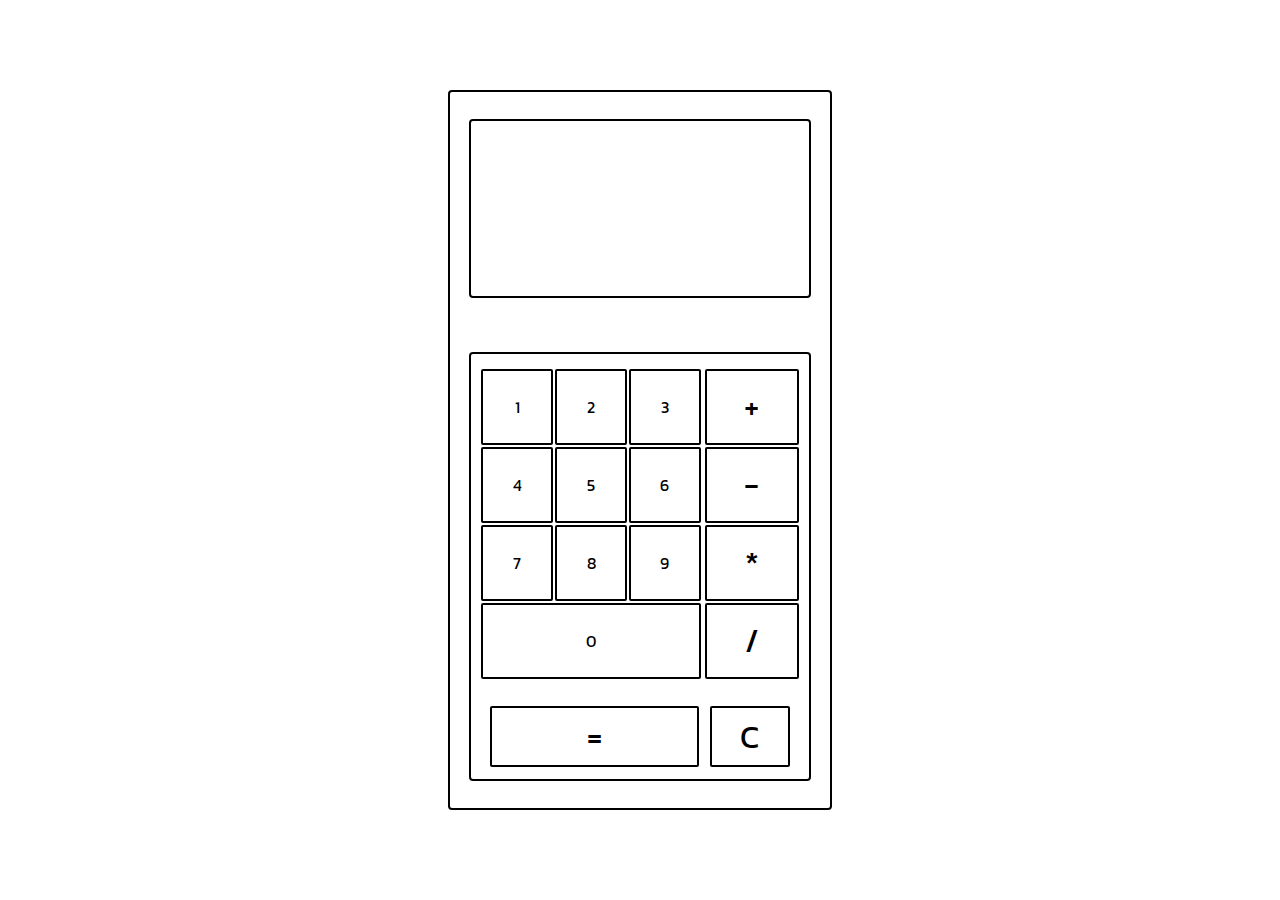
==== calculator/index.html @ 45ae0957 "calculator" ====
<!DOCTYPE html>
<html lang="en">

<head>
    <meta charset="UTF-8">
    <meta http-equiv="X-UA-Compatible" content="IE=edge">
    <meta name="viewport" content="width=device-width, initial-scale=1.0">
    <title>Calculator</title>
    <link rel="stylesheet" href="./style.css">
</head>

<body>
    <div class="container">
        <div class="display"></div>
        <div class="button">
            <div class="input">

                <div class="number">

                    <div class="btn" id="btn1">1</div>
                    <div class="btn" id="btn2">2</div>
                    <div class="btn" id="btn3">3</div>
                    <div class="btn" id="btn4">4</div>
                    <div class="btn" id="btn5">5</div>
                    <div class="btn" id="btn6">6</div>
                    <div class="btn" id="btn7">7</div>
                    <div class="btn" id="btn8">8</div>
                    <div class="btn" id="btn9">9</div>
                    <div class="btn" id="btn0">0</div>
                </div>
                <div class="operator txt-op">
                    <div class="btn">+</div>
                    <div class="btn">-</div>
                    <div class="btn">*</div>
                    <div class="btn">/</div>
                </div>
            </div>
            <div class="equal txt-op">
                
                <div class="btn" id="equal">=</div>
                <div class="btn btn-c">C</div>
            </div>
        </div>
    </div>
    <script src="./script.js"></script>
</body>

</html>
---- calculator/style.css ----
@import url('https://fonts.googleapis.com/css2?family=Kanit&display=swap');

*{
    margin: 0;
    padding: 0;
    
    box-sizing: border-box;
}

body, html{
    height: 100vh;
    width: 100vw;
    display: flex;
    
    justify-content: center;
    align-items: center;
}

.container{
    display: flex;
    flex-direction: column;
    justify-content:space-around;
    align-items:center;
    height: 80%;
    width: 30%;
    
    
    border: 2px solid black;
    border-radius: 4px;
   
}

.display{
    border: 2px solid black;
    width: 90%;
    height: 25%;
    border-radius: 4px;
}

.button{
    border: 2px solid black;
    width: 90%;
    height: 60%;
   display: flex;
   flex-direction: column;
   justify-content:space-around;
   align-items:center;
   border-radius: 4px;

   
}
.input{
    /* border: 2px solid yellow; */
    display: flex;
    justify-content: center;
    align-items:center;
    width: 95%;
    height: 75%;

}

.btn{
    border: 2px solid black;
}

.number{
    /* border: 2px solid pink; */
    height: 97%;
    width: 70%;
    margin: 2px 2px;
    display: grid;
    grid-template-columns: repeat( 3, auto);
    gap: 2px;
    
}

#btn0{
    grid-column-start: 1;
    grid-column-end: 4;
}

.operator{
    /* border: 2px solid blueviolet; */
    height: 97%;
    width: 30%;
    margin: 2px 2px;
   display: grid;
   grid-template-columns: repeat(1, auto);
   gap: 2px;
    
}

.equal{
    /* border: 2px solid green; */
    width: 95%;
    height: 15%;
    display: flex;
    align-items: center;
    justify-content: space-evenly;
    

}

#equal{
    width: 65%;
    height: 95%;
    
}

.btn-c{
    width: 25%;
    height: 95%;
}

.btn{
    display: flex;
    align-items: center;
    justify-content: center;
    font-family: 'Kanit', sans-serif;
    border-radius: 2px;

}

.txt-op{
    
    font-size: 2rem;
}
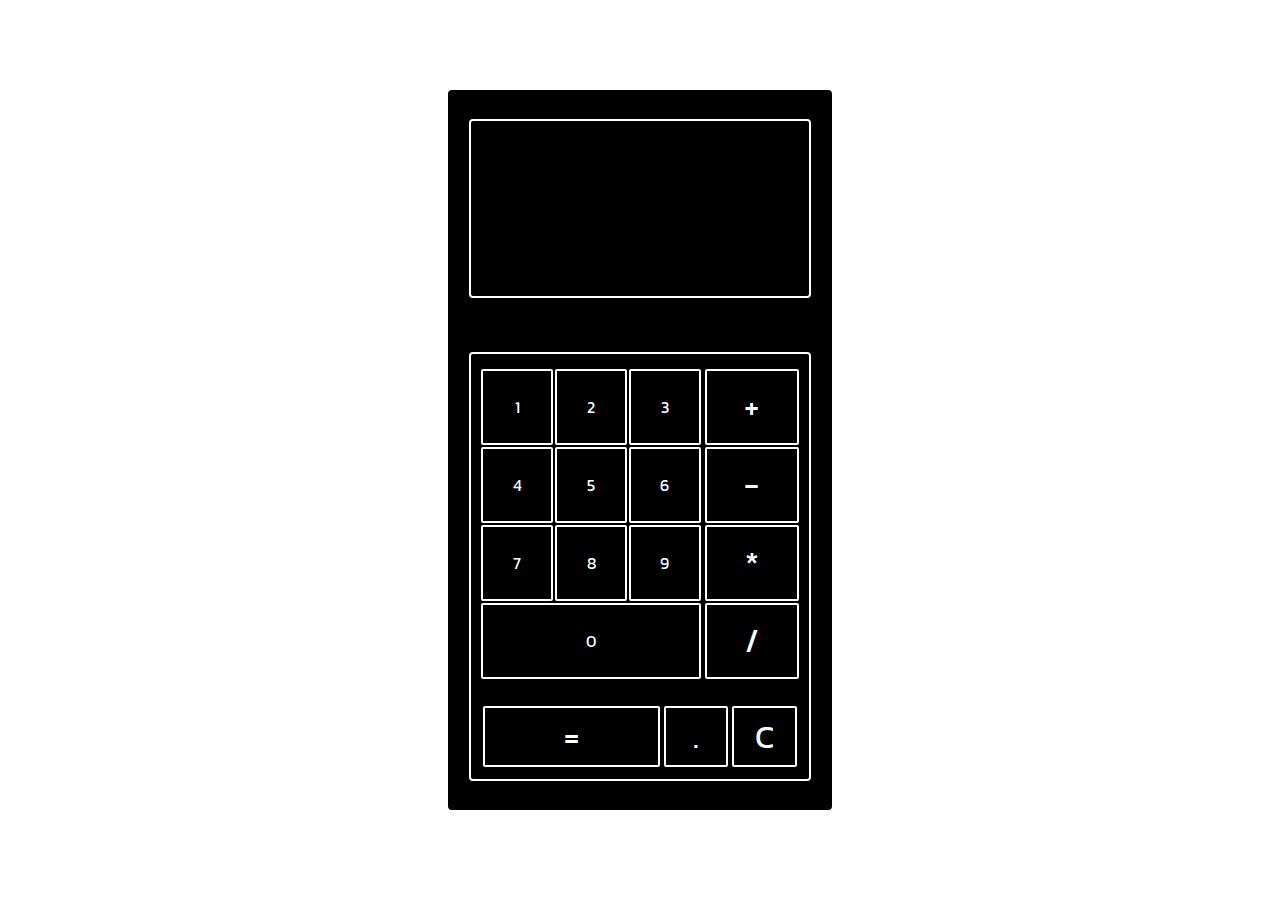
==== commit ee2de0df: "Rounding off logic in JS, Addition of decimal button, CSS changes" ====
--- a/calculator/index.html
+++ b/calculator/index.html
@@ -11,7 +11,7 @@
 
 <body>
     <div class="container">
-        <div class="display"></div>
+        <div class="display font-size"></div>
         <div class="button">
             <div class="input">
 
@@ -38,6 +38,7 @@
             <div class="equal txt-op">
                 
                 <div class="btn" id="equal">=</div>
+                <div class="btn btn-decimal">.</div>
                 <div class="btn btn-c">C</div>
             </div>
         </div>
--- a/calculator/style.css
+++ b/calculator/style.css
@@ -27,18 +27,20 @@
     
     border: 2px solid black;
     border-radius: 4px;
+    background-color: black;
+    color: white;
    
 }
 
 .display{
-    border: 2px solid black;
+    border: 2px solid white;
     width: 90%;
     height: 25%;
     border-radius: 4px;
 }
 
 .button{
-    border: 2px solid black;
+    border: 2px solid white;
     width: 90%;
     height: 60%;
    display: flex;
@@ -60,7 +62,8 @@
 }
 
 .btn{
-    border: 2px solid black;
+    border: 2px solid white;
+    cursor: pointer;
 }
 
 .number{
@@ -102,15 +105,23 @@
 }
 
 #equal{
-    width: 65%;
+    width: 55%;
     height: 95%;
     
 }
 
 .btn-c{
-    width: 25%;
+    width: 20%;
     height: 95%;
 }
+
+.btn-decimal{
+    width: 20%;
+    height: 95%;
+}
+
+
+
 
 .btn{
     display: flex;
@@ -121,7 +132,27 @@
 
 }
 
+.btn:hover{
+    background-color: white;
+    color: black;
+}
+
 .txt-op{
     
     font-size: 2rem;
 }
+
+.display{
+    padding: 8px 8px;
+}
+
+.font-size{
+    font-size: 2rem;
+}
+
+.answer{
+    font-size: 5rem;
+    display: flex;
+    justify-content: flex-end;
+    align-items: flex-end;
+}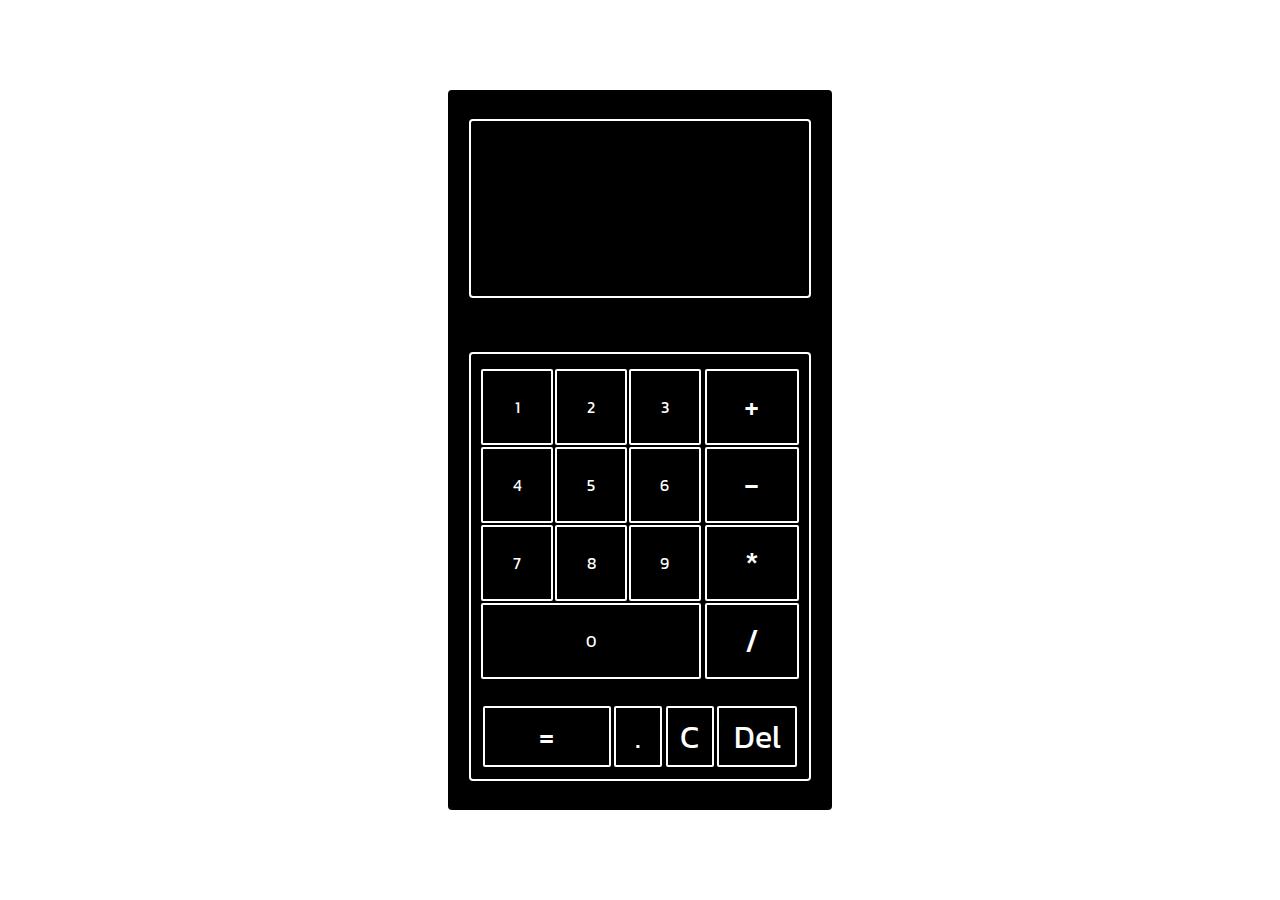
==== commit 052dbd3e: "Removed Eval function and updated the JS logic" ====
--- a/calculator/index.html
+++ b/calculator/index.html
@@ -11,7 +11,10 @@
 
 <body>
     <div class="container">
-        <div class="display font-size"></div>
+        <div class="display ">
+            <p class="input-display"></p>
+            <p class="answer"></p>
+        </div>
         <div class="button">
             <div class="input">
 
@@ -36,14 +39,17 @@
                 </div>
             </div>
             <div class="equal txt-op">
-                
+
                 <div class="btn" id="equal">=</div>
                 <div class="btn btn-decimal">.</div>
                 <div class="btn btn-c">C</div>
+                <div class="btn btn-delete">Del</div>
             </div>
         </div>
     </div>
-    <script src="./script.js"></script>
+    <!-- <script src="./script.js"></script> -->
+    <script src="./javascript.js"></script>
+
 </body>
 
 </html>--- a/calculator/style.css
+++ b/calculator/style.css
@@ -105,18 +105,24 @@
 }
 
 #equal{
-    width: 55%;
+    width: 40%;
     height: 95%;
     
 }
 
-.btn-c{
-    width: 20%;
+.btn-delete{
+    width: 25%;
     height: 95%;
 }
 
+.btn-c{
+    width: 15%;
+    height: 95%;
+}
+
+
 .btn-decimal{
-    width: 20%;
+    width: 15%;
     height: 95%;
 }
 
@@ -146,7 +152,7 @@
     padding: 8px 8px;
 }
 
-.font-size{
+.input-display{
     font-size: 2rem;
 }
 
@@ -155,4 +161,11 @@
     display: flex;
     justify-content: flex-end;
     align-items: flex-end;
+}
+
+.answerLong{
+    font-size: 2rem;
+    display: flex;
+    justify-content: flex-end;
+    align-items: flex-end;
 }